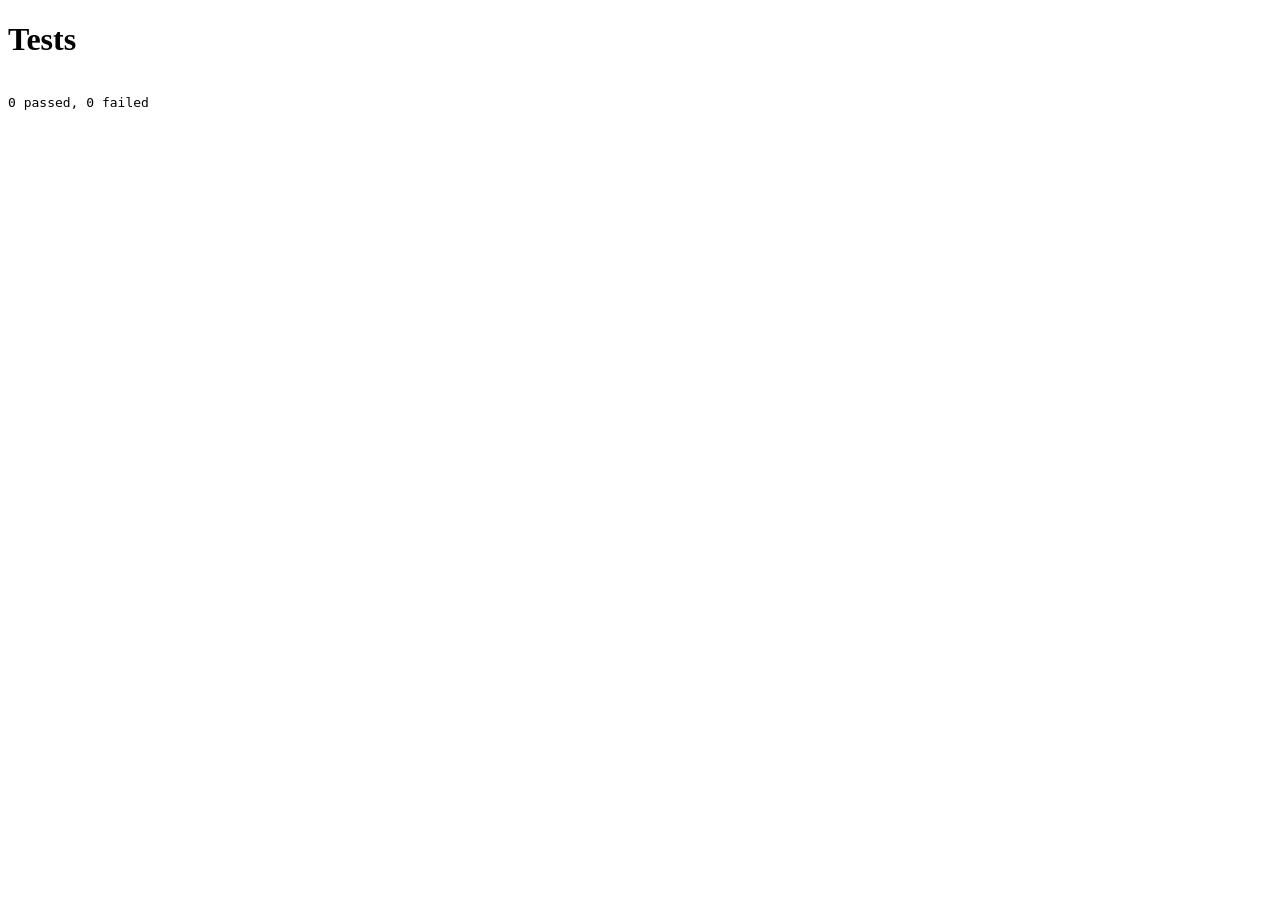
==== tests.html @ b023e6fc "M1: add planning docs — data model, a11y plan, wireframes" ====
<!DOCTYPE html>
<html lang="en">
<head><meta charset="UTF-8" /><title>Tests</title></head>
<body>
  <h1>Tests</h1>
  <pre id="out"></pre>
  <script type="module">
    import { RULES } from './scripts/validators.js';
    // import { compileRegex } from './scripts/search.js'; etc.

    const out = document.getElementById('out');
    let pass = 0, fail = 0;
    function assert(name, cond) {
      out.textContent += `${cond ? '\u2705' : '\u274C'} ${name}\n`;
      cond ? pass++ : fail++;
    }

    // TODO: write assertions, e.g.
    // assert('amount accepts 12.50', RULES.amount.test('12.50'));
    // assert('amount rejects 12.500', !RULES.amount.test('12.500'));

    out.textContent += `\n${pass} passed, ${fail} failed`;
  </script>
</body>
</html>
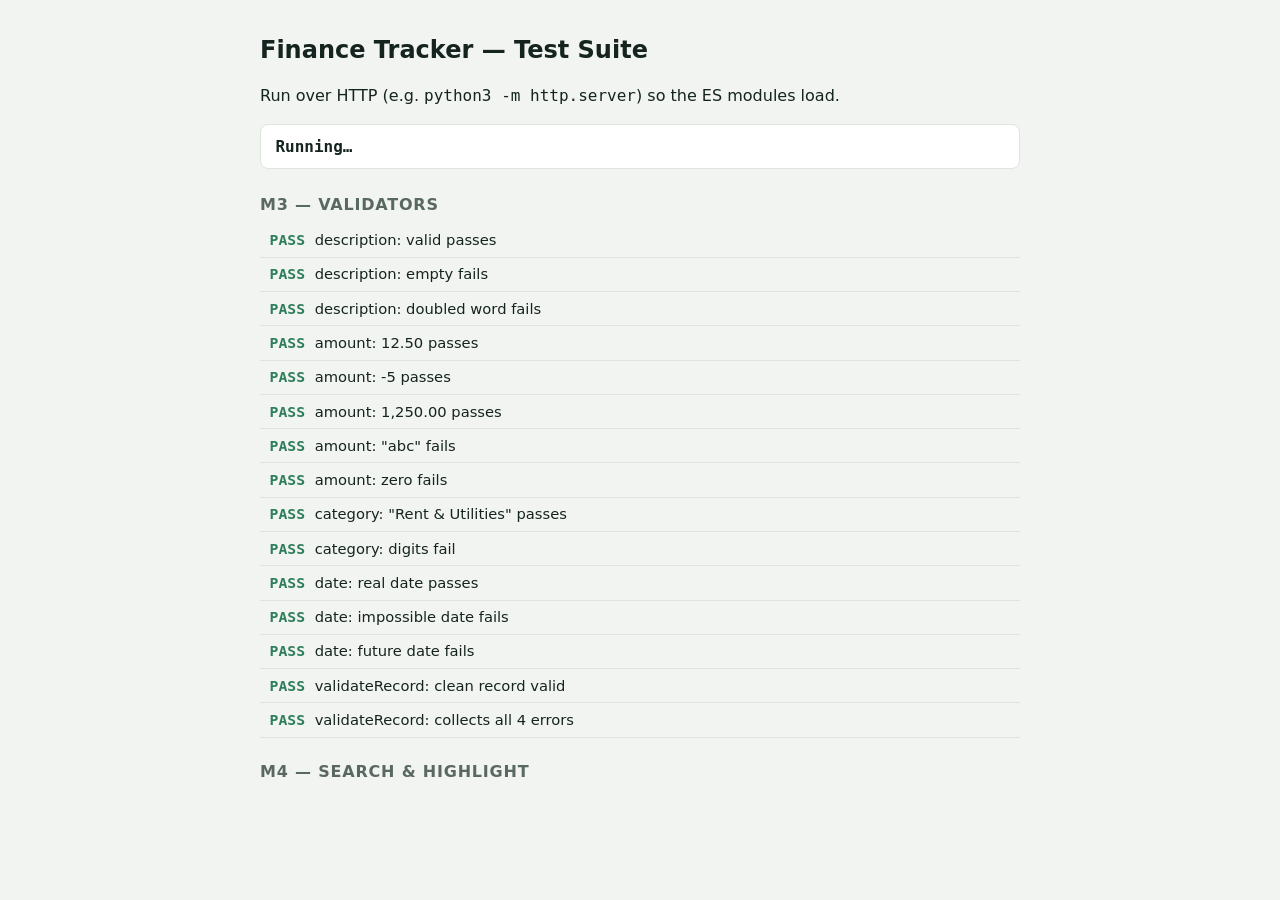
==== commit 30402c0b: "M3: regex validators, inline errors, and tests" ====
--- a/tests.html
+++ b/tests.html
@@ -1,25 +1,105 @@
 <!DOCTYPE html>
 <html lang="en">
-<head><meta charset="UTF-8" /><title>Tests</title></head>
+<head>
+  <meta charset="UTF-8" />
+  <meta name="viewport" content="width=device-width, initial-scale=1.0" />
+  <title>Finance Tracker — Tests</title>
+  <link rel="icon" href="assets/favicon.svg" type="image/svg+xml" />
+  <style>
+    :root { --ok:#2E7D5B; --bad:#A8362F; --ink:#15241F; --muted:#5A6862; --line:#DEE5DD; }
+    body { font:16px/1.5 system-ui, sans-serif; color:var(--ink); margin:0; background:#F1F4F0; }
+    main { max-width:760px; margin:0 auto; padding:2rem 1.25rem 4rem; }
+    h1 { font-size:1.5rem; margin:0 0 .25rem; }
+    .summary { font-family:ui-monospace,monospace; font-weight:700; margin:.5rem 0 1.5rem; padding:.6rem .9rem;
+               border-radius:8px; background:#fff; border:1px solid var(--line); }
+    .summary.green { color:var(--ok); } .summary.red { color:var(--bad); }
+    h2 { font-size:1rem; margin:1.4rem 0 .4rem; color:var(--muted); text-transform:uppercase; letter-spacing:.05em; }
+    .row { display:flex; gap:.6rem; padding:.35rem .6rem; border-bottom:1px solid var(--line); font-size:.92rem; }
+    .tag { font-family:ui-monospace,monospace; font-weight:700; }
+    .pass .tag { color:var(--ok); } .fail .tag { color:var(--bad); }
+    .fail { background:#F6E3E1; }
+  </style>
+</head>
 <body>
-  <h1>Tests</h1>
-  <pre id="out"></pre>
+  <main>
+    <h1>Finance Tracker — Test Suite</h1>
+    <p>Run over HTTP (e.g. <code>python3 -m http.server</code>) so the ES modules load.</p>
+    <div id="summary" class="summary">Running…</div>
+    <div id="results"></div>
+  </main>
+
   <script type="module">
-    import { RULES } from './scripts/validators.js';
-    // import { compileRegex } from './scripts/search.js'; etc.
+    import * as V from './scripts/validators.js';
+    import * as S from './scripts/search.js';
+    import * as ST from './scripts/storage.js';
+    import * as state from './scripts/state.js';
 
-    const out = document.getElementById('out');
-    let pass = 0, fail = 0;
-    function assert(name, cond) {
-      out.textContent += `${cond ? '\u2705' : '\u274C'} ${name}\n`;
+    const results = document.getElementById('results');
+    let pass = 0, fail = 0, group = '';
+
+    function section(name) {
+      group = name;
+      results.append(Object.assign(document.createElement('h2'), { textContent: name }));
+    }
+    function ok(name, cond) {
       cond ? pass++ : fail++;
+      const row = document.createElement('div');
+      row.className = 'row ' + (cond ? 'pass' : 'fail');
+      const tag = Object.assign(document.createElement('span'), { className: 'tag', textContent: cond ? 'PASS' : 'FAIL' });
+      const lbl = Object.assign(document.createElement('span'), { textContent: name });
+      row.append(tag, lbl);
+      results.append(row);
     }
 
-    // TODO: write assertions, e.g.
-    // assert('amount accepts 12.50', RULES.amount.test('12.50'));
-    // assert('amount rejects 12.500', !RULES.amount.test('12.500'));
+    /* ---- M3 — validators (one pass + one fail per rule) ---- */
+    section('M3 — validators');
+    ok('description: valid passes', V.validateDescription('Lunch with team') === '');
+    ok('description: empty fails', V.validateDescription('  ') !== '');
+    ok('description: doubled word fails', V.validateDescription('the the bill') !== '');
+    ok('amount: 12.50 passes', V.validateAmount('12.50') === '');
+    ok('amount: -5 passes', V.validateAmount('-5') === '');
+    ok('amount: 1,250.00 passes', V.validateAmount('1,250.00') === '');
+    ok('amount: "abc" fails', V.validateAmount('abc') !== '');
+    ok('amount: zero fails', V.validateAmount('0') !== '');
+    ok('category: "Rent & Utilities" passes', V.validateCategory('Rent & Utilities') === '');
+    ok('category: digits fail', V.validateCategory('123') !== '');
+    ok('date: real date passes', V.validateDate('2026-06-01') === '');
+    ok('date: impossible date fails', V.validateDate('2026-02-31') !== '');
+    ok('date: future date fails', V.validateDate('2099-01-01') !== '');
+    ok('validateRecord: clean record valid', V.validateRecord({ description: 'X', amount: '9.99', category: 'Dining', date: '2026-06-01' }).valid === true);
+    const bad = V.validateRecord({ description: '', amount: 'x', category: '1', date: 'z' });
+    ok('validateRecord: collects all 4 errors', !bad.valid && Object.keys(bad.errors).length === 4);
 
-    out.textContent += `\n${pass} passed, ${fail} failed`;
+    /* ---- M4 — safe regex search + highlight ---- */
+    section('M4 — search & highlight');
+    const recs = [{ description: 'Grocery run', category: 'Groceries' }, { description: 'Coffee', category: 'Dining' }];
+    ok('filter: "grocer" (ignore case) -> 1', S.filterRecords(recs, 'grocer', true).list.length === 1);
+    ok('filter: "grocer" (case-sensitive) -> 0', S.filterRecords(recs, 'grocer', false).list.length === 0);
+    ok('filter: bad pattern returns ok:false', S.filterRecords(recs, '(', true).ok === false);
+    const hl = S.highlight('<b>Rent</b> & co', 'rent', true);
+    ok('highlight: escapes angle brackets', hl.includes('&lt;b&gt;') && !hl.includes('<b>'));
+    ok('highlight: escapes ampersand', hl.includes('&amp;'));
+    ok('highlight: wraps the match in <mark>', hl.includes('<mark>Rent</mark>'));
+    ok('highlight: empty pattern just escapes', S.highlight('a<b>', '') === 'a&lt;b&gt;');
+
+    /* ---- M6 — storage & state ---- */
+    section('M6 — storage & state');
+    ok('validateImport: array accepted', ST.validateImport([{ description: 'A', amount: '5', category: 'Dining', date: '2026-06-01' }]).ok === true);
+    ok('validateImport: junk rejected', ST.validateImport({ foo: 1 }).ok === false);
+    try { localStorage.removeItem('ft:records'); } catch {}
+    state.init();
+    const before = state.state.records.length;
+    const rec = state.add({ description: 'Test row', amount: '10', category: 'Dining', date: '2026-06-01' });
+    ok('state.add: appends + normalizes amount', state.state.records.length === before + 1 && rec.amount === 10);
+    state.remove(rec.id);
+    ok('state.remove: removes by id', state.state.records.length === before);
+
+    /* ---- summary ---- */
+    const s = document.getElementById('summary');
+    s.textContent = `${pass} passed, ${fail} failed`;
+    s.className = 'summary ' + (fail ? 'red' : 'green');
+    document.title = `${fail ? '✗' : '✓'} ${pass}/${pass + fail} — Finance Tracker Tests`;
+    console.log(`${pass} passed, ${fail} failed`);
   </script>
 </body>
-</html>
+</html>
